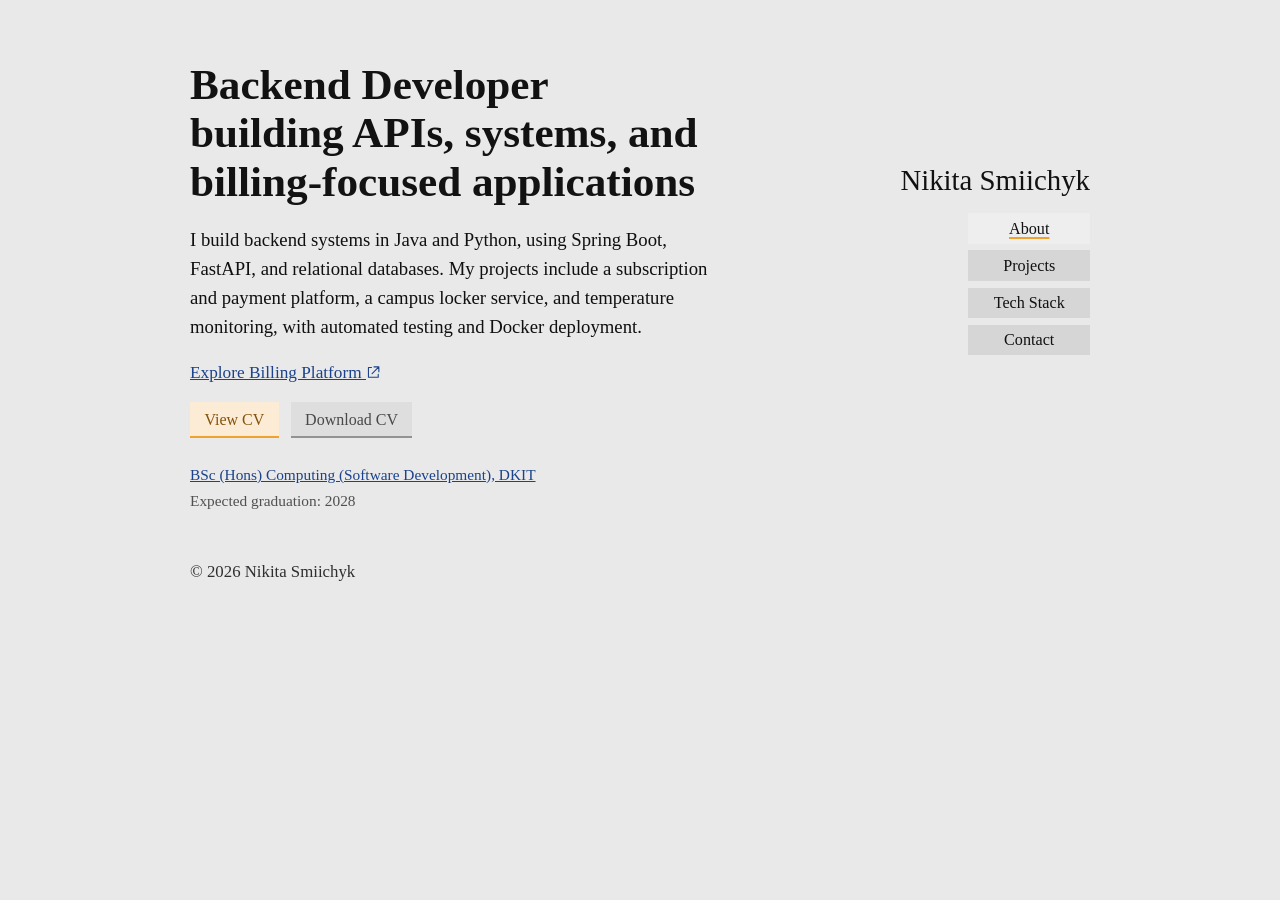
==== index.html @ d200c0a2 "Align desktop navigation with the content container" ====
<!DOCTYPE html>
<html lang="en">
<head>
    <meta charset="UTF-8"/>
    <meta content="width=device-width, initial-scale=1.0" name="viewport"/>
    <title>Nikita Smiichyk - About</title>
    <meta content="Portfolio of Nikita Smiichyk, a backend developer using Java, Python, Spring Boot, and FastAPI to build billing systems and connected applications."
          name="description"/>
    <link href="favicon.svg?v=20261107-split-n" rel="icon" type="image/svg+xml"/>
    <link href="favicon.svg?v=20261107-split-n" rel="apple-touch-icon"/>
    <link href="styles.css?v=20261107-contained-navigation" rel="stylesheet"/>
</head>
<body class="minimal-home">
<div data-navigation-src="partials/site-navigation.html" data-site-navigation></div>

<main class="minimal-layout">
    <section aria-label="About" class="minimal-section">
        <h1>
            Backend Developer<br/>
            building APIs, systems, and<br/>
            billing-focused applications
        </h1>
        <p class="minimal-lead minimal-subtitle">
            I build backend systems in Java and Python, using Spring Boot, FastAPI, and relational databases.
            My projects include a subscription and payment platform, a campus locker service, and temperature
            monitoring, with automated testing and Docker deployment.
        </p>
        <p class="featured-project-link">
            <a aria-label="Explore Billing Platform (opens in a new tab)" href="https://billing.nikitsya.dev" rel="noreferrer"
               target="_blank">Explore Billing Platform&nbsp;<svg
                    aria-hidden="true" class="external-link-icon" fill="none" focusable="false"
                    height="16" stroke="currentColor" stroke-linecap="round" stroke-linejoin="round" stroke-width="1.8"
                    viewBox="0 0 24 24" width="16" xmlns="http://www.w3.org/2000/svg">
                <path d="M9 4H4v16h16v-5M13 3h8v8M21 3 10 14"/>
            </svg>
            </a>
        </p>
        <div class="minimal-actions">
            <a class="primary-action" href="assets/cv/Nikita_Smiichyk_CV.pdf" rel="noreferrer" target="_blank">View
                CV</a>
            <a class="secondary-action" download href="assets/cv/Nikita_Smiichyk_CV.pdf">Download CV</a>
        </div>
        <div aria-label="Education" class="minimal-education">
            <p>
                <a
                        href="https://www.dkit.ie/courses/bsc-hons-in-computing-in-software-development"
                        rel="noreferrer"
                        target="_blank"
                >BSc (Hons) Computing (Software Development), DKIT</a
                >
            </p>
            <p>Expected graduation: 2028</p>
        </div>
    </section>
</main>

<footer class="minimal-footer">
    <p>© <span id="year"></span> Nikita Smiichyk</p>
</footer>

<script src="assets/js/site.js?v=20260911d"></script>
</body>
</html>
---- styles.css ----
* {
    box-sizing: border-box;
}

html,
body {
    margin: 0;
    padding: 0;
}

body.minimal-home {
    --cv-orange: #f0a22e;
    --cv-orange-ink: #845209;
    --link-colour: #1b428a;
    --link-hover-colour: #122e64;
    color: #101010;
    background: #e9e9e9;
    font-family: "Times New Roman", Times, serif;
    line-height: 1.45;
}

.minimal-layout {
    width: min(900px, calc(100% - 2rem));
    margin: 3.8rem auto 3rem;
    padding-right: 250px;
}

.minimal-section {
    padding: 0;
}

h1,
h2,
h3 {
    margin: 0 0 0.45rem;
    font-family: "Times New Roman", Times, serif;
    letter-spacing: 0;
    color: #121212;
}

h1 {
    font-size: clamp(2rem, 4vw, 2.7rem);
    max-width: 24ch;
    line-height: 1.12;
    text-wrap: balance;
}

h2 {
    font-size: clamp(1.4rem, 2.8vw, 1.8rem);
}

h3 {
    margin-top: 1.2rem;
    font-size: 1.2rem;
}

p,
li {
    max-width: 76ch;
    font-size: 1.05rem;
}

.minimal-lead {
    font-size: 1.17rem;
}

.minimal-subtitle {
    max-width: 34rem;
    margin-top: 1.2rem;
    line-height: 1.55;
}

.minimal-actions {
    display: flex;
    flex-wrap: wrap;
    align-items: center;
    gap: 0.75rem;
    margin-top: 1.05rem;
}

.primary-action,
.secondary-action {
    display: inline-flex;
    align-items: center;
    justify-content: center;
    min-height: 2.3rem;
}

.primary-action {
    padding: 0.42rem 0.9rem;
    background: #fcecd5;
    box-shadow: inset 0 -2px var(--cv-orange);
    color: var(--cv-orange-ink);
    text-decoration: none;
}

.primary-action:hover,
.primary-action:focus-visible {
    background: var(--cv-orange);
    color: #111111;
}

.secondary-action {
    padding: 0.42rem 0.9rem;
    background: #dedede;
    box-shadow: inset 0 -2px #929292;
    color: #484848;
    text-decoration: none;
}

.secondary-action:hover,
.secondary-action:focus-visible {
    background: #c8c8c8;
    color: #111111;
}

.secondary-action:focus-visible {
    outline: 2px solid #777777;
    outline-offset: 2px;
}

.featured-project-link {
    margin: 0.65rem 0 0;
    font-size: 1.08rem;
}

.external-link-icon {
    display: inline-block;
    width: 0.85em;
    height: 0.85em;
    vertical-align: -0.08em;
}

.minimal-education {
    margin-top: 1.6rem;
    color: #505050;
    font-size: 0.96rem;
}

.minimal-education p {
    margin: 0.2rem 0;
    font-size: 0.96rem;
}

.minimal-education a {
    color: var(--link-colour);
}

.stack-section h1 {
    margin-bottom: 1.5rem;
}

.stack-table {
    display: grid;
    max-width: 49rem;
    border-top: 1px solid #cfcfcf;
}

.stack-row {
    display: grid;
    grid-template-columns: minmax(8.5rem, 0.34fr) minmax(0, 1fr);
    gap: 1.2rem;
    padding: 0.82rem 0;
    border-bottom: 1px solid #cfcfcf;
}

.stack-row h3 {
    margin: 0;
    color: #2f2f2f;
    font-size: 1.03rem;
}

.stack-list {
    display: flex;
    flex-wrap: wrap;
    gap: 0.45rem 0.85rem;
    margin: 0;
    padding-left: 0;
    list-style: none;
}

.stack-list li {
    display: inline-flex;
    align-items: center;
    gap: 0.35rem;
    max-width: 100%;
}

.stack-icon {
    flex: 0 0 18px;
    width: 18px;
    height: 18px;
    object-fit: contain;
}

.projects-list {
    display: grid;
    margin-top: 1.7rem;
}

.project-entry {
    padding: 1.35rem 0 1.45rem;
    border-top: 1px solid #cfcfcf;
}

.project-heading {
    display: flex;
    flex-wrap: wrap;
    align-items: center;
    gap: 0.8rem;
}

.project-label {
    padding: 0.15rem 0.5rem;
    border-radius: 0.3rem;
    background: #f3eadc;
    color: #806039;
    font-size: 0.78rem;
    font-weight: 400;
    white-space: nowrap;
}

.project-heading h2 {
    margin: 0;
    font-size: 1.35rem;
}

.project-entry p {
    margin: 0.55rem 0 0;
}

.project-number {
    display: inline-flex;
    align-items: center;
    justify-content: center;
    flex: 0 0 auto;
    width: 2.1rem;
    height: 2.1rem;
    background: var(--cv-orange);
    color: #121212;
    font-size: 0.88rem;
    font-weight: 700;
}

.project-summary {
    color: #262626;
    font-size: 1.12rem;
    line-height: 1.45;
}

.project-tech {
    color: #4d4d4d;
}

.project-contribution {
    color: #383838;
}

.project-decisions-heading {
    width: fit-content;
    margin: 0.85rem 0 0;
    padding: 0.12rem 0.4rem;
    background: #dedede;
    font-size: 1rem;
}

.project-decisions {
    display: grid;
    gap: 0.3rem;
    margin-top: 0.35rem;
}

.project-details {
    margin-top: 0.9rem;
}

.project-details summary {
    width: fit-content;
    padding: 0.18rem 0.55rem;
    border-radius: 0.3rem;
    background: #dedede;
    color: #505050;
    font-size: 0.9rem;
    line-height: 1.4;
    cursor: pointer;
}

.project-details summary:hover {
    background: #d4d4d4;
}

.project-details summary:focus-visible {
    outline: 2px solid #777777;
    outline-offset: 3px;
}

.project-details[open] summary {
    margin-bottom: 0.65rem;
}

.project-screenshot {
    margin: 0.8rem 0 1rem;
}

.project-screenshot a {
    display: block;
}

.project-screenshot img {
    display: block;
    width: 100%;
    height: auto;
    border-radius: 0.3rem;
}

.project-screenshot-mobile {
    max-width: 19.5rem;
}

.project-screenshot figcaption {
    margin-top: 0.4rem;
    color: #606060;
    font-size: 0.85rem;
}

.project-links {
    display: flex;
    flex-wrap: wrap;
    gap: 0.35rem 1rem;
    margin-top: 0.75rem;
}

.contact-lead {
    margin-bottom: 1.35rem;
}

.contact-table {
    display: grid;
    max-width: 42rem;
    border-top: 1px solid #cfcfcf;
}

.contact-row {
    display: grid;
    grid-template-columns: minmax(7rem, 0.32fr) minmax(0, 1fr);
    gap: 1.2rem;
    padding: 0.82rem 0;
    border-bottom: 1px solid #cfcfcf;
}

.contact-row h3,
.contact-row p {
    margin: 0;
}

.contact-row h3 {
    display: flex;
    align-items: center;
    gap: 0.4rem;
    color: #2f2f2f;
    font-size: 1.03rem;
}

.contact-icon {
    flex: 0 0 18px;
    width: 18px;
    height: 18px;
    object-fit: contain;
}

.contact-links {
    display: flex;
    flex-wrap: wrap;
    gap: 0.35rem 1rem;
}

ul {
    margin: 0.6rem 0 0;
    padding-left: 1.2rem;
}

a {
    color: var(--link-colour);
    font-weight: 400;
    text-decoration: underline;
}

a:hover,
a:focus-visible {
    color: var(--link-hover-colour);
}

.minimal-nav {
    position: fixed;
    top: 10rem;
    right: max(1rem, calc((100% - 900px) / 2));
    width: 210px;
    display: flex;
    flex-direction: column;
    align-items: flex-end;
    gap: 0.42rem;
    text-align: right;
    font-size: 1.01rem;
}

.minimal-nav a {
    display: inline-flex;
    width: 7.6rem;
    justify-content: center;
    padding: 0.22rem 0.58rem;
    border: none;
    border-radius: 0;
    background: #d6d6d6;
    color: #111111;
    text-decoration: none;
}

.minimal-nav a:hover,
.minimal-nav a:focus-visible {
    background: #dfdfdf;
}

.primary-action:focus-visible,
.minimal-nav a:focus-visible {
    outline: 2px solid var(--cv-orange-ink);
    outline-offset: 2px;
}

.minimal-nav a:active {
    background: #ececec;
}

.minimal-nav a[aria-current="page"] {
    color: #111111;
    text-decoration: underline var(--cv-orange) 2px;
    text-underline-offset: 0.2em;
    pointer-events: none;
    background: #eeeeee;
}

.minimal-name {
    margin: 0 0 0.3rem;
    color: #111111;
    font-size: 1.8rem;
}

.minimal-footer {
    width: min(900px, calc(100% - 2rem));
    margin: 0 auto 1.6rem;
    color: #2f2f2f;
    padding-right: 250px;
    font-size: 0.95rem;
}

@media (max-width: 980px) {
    .minimal-layout,
    .minimal-footer {
        padding-right: 0;
    }

    .minimal-nav {
        position: static;
        width: min(900px, calc(100% - 2rem));
        margin: 1rem auto 1.6rem;
        flex-direction: row;
        flex-wrap: wrap;
        align-items: flex-start;
        text-align: left;
        gap: 0.28rem;
    }

    .minimal-nav a {
        width: auto;
        min-width: 0;
        padding: 0.22rem 0.58rem;
    }

    .minimal-name {
        width: 100%;
        margin-bottom: 0.18rem;
    }

    .minimal-layout {
        margin-top: 1.8rem;
    }

}

@media (max-width: 640px) {
    h1 {
        max-width: none;
        line-height: 1.08;
    }

    .minimal-subtitle {
        max-width: none;
    }

    .minimal-nav {
        gap: 0.25rem;
    }

    .minimal-nav a {
        padding: 0.2rem 0.44rem;
        font-size: 0.94rem;
    }

    .stack-row {
        grid-template-columns: 1fr;
        gap: 0.35rem;
        padding: 0.9rem 0;
    }

    .contact-row {
        grid-template-columns: 1fr;
        gap: 0.35rem;
        padding: 0.9rem 0;
    }
}

@media (max-width: 380px) {
    .minimal-nav {
        gap: 0.18rem;
    }

    .minimal-nav a {
        padding: 0.18rem 0.26rem;
        font-size: 0.92rem;
    }
}
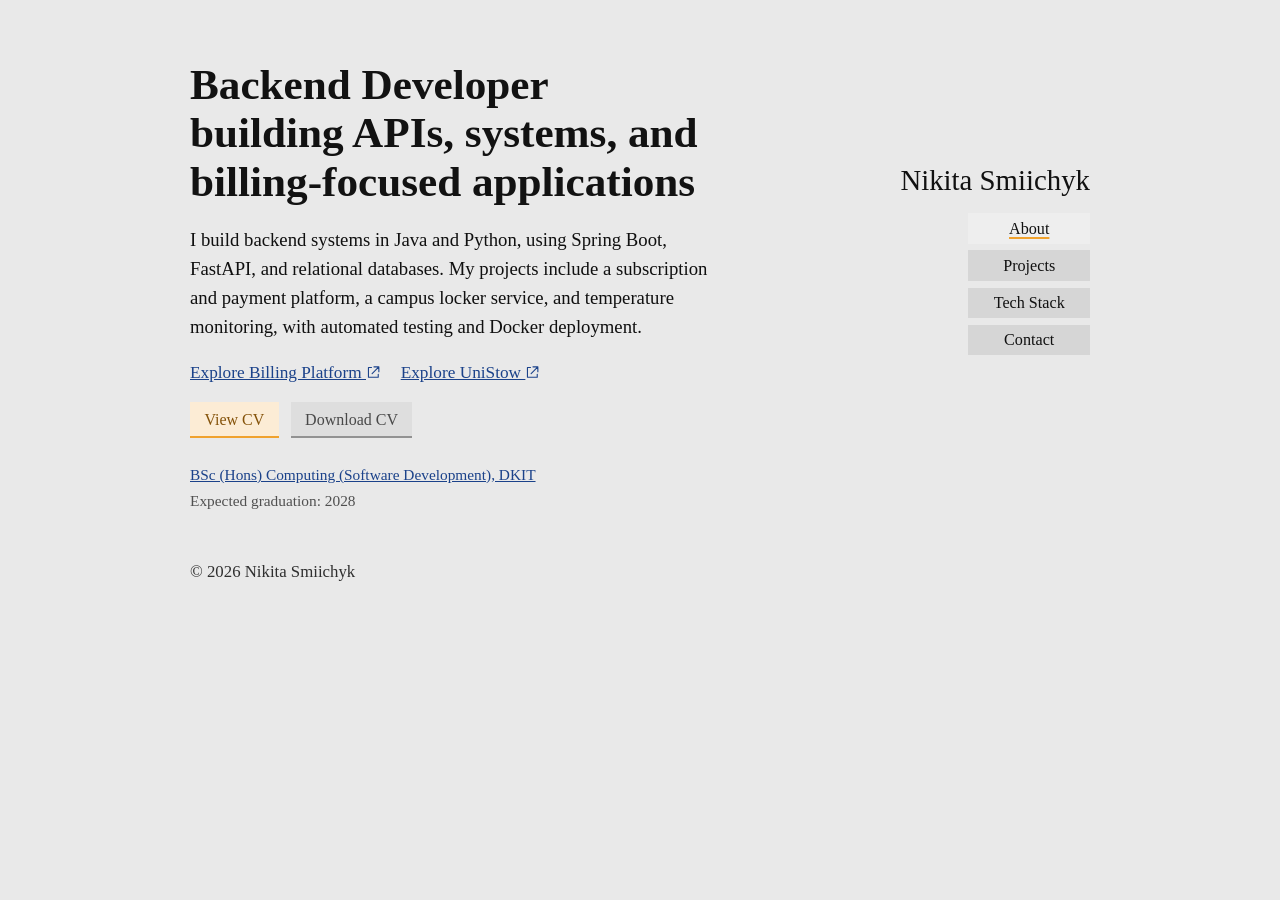
==== commit 08d3e15c: "Add UniStow to featured homepage links" ====
--- a/index.html
+++ b/index.html
@@ -8,7 +8,7 @@
           name="description"/>
     <link href="favicon.svg?v=20261107-split-n" rel="icon" type="image/svg+xml"/>
     <link href="favicon.svg?v=20261107-split-n" rel="apple-touch-icon"/>
-    <link href="styles.css?v=20261107-contained-navigation" rel="stylesheet"/>
+    <link href="styles.css?v=20261124-featured-projects" rel="stylesheet"/>
 </head>
 <body class="minimal-home">
 <div data-navigation-src="partials/site-navigation.html" data-site-navigation></div>
@@ -25,9 +25,19 @@
             My projects include a subscription and payment platform, a campus locker service, and temperature
             monitoring, with automated testing and Docker deployment.
         </p>
-        <p class="featured-project-link">
-            <a aria-label="Explore Billing Platform (opens in a new tab)" href="https://billing.nikitsya.dev" rel="noreferrer"
+        <p class="featured-project-links">
+            <a aria-label="Explore Billing Platform (opens in a new tab)" href="https://billing.nikitsya.dev"
+               rel="noreferrer"
                target="_blank">Explore Billing Platform&nbsp;<svg
+                    aria-hidden="true" class="external-link-icon" fill="none" focusable="false"
+                    height="16" stroke="currentColor" stroke-linecap="round" stroke-linejoin="round" stroke-width="1.8"
+                    viewBox="0 0 24 24" width="16" xmlns="http://www.w3.org/2000/svg">
+                <path d="M9 4H4v16h16v-5M13 3h8v8M21 3 10 14"/>
+            </svg>
+            </a>
+            <a aria-label="Explore UniStow (opens in a new tab)" href="https://unistow.app"
+               rel="noreferrer"
+               target="_blank">Explore UniStow&nbsp;<svg
                     aria-hidden="true" class="external-link-icon" fill="none" focusable="false"
                     height="16" stroke="currentColor" stroke-linecap="round" stroke-linejoin="round" stroke-width="1.8"
                     viewBox="0 0 24 24" width="16" xmlns="http://www.w3.org/2000/svg">
--- a/styles.css
+++ b/styles.css
@@ -119,7 +119,10 @@
     outline-offset: 2px;
 }
 
-.featured-project-link {
+.featured-project-links {
+    display: flex;
+    flex-wrap: wrap;
+    gap: 0.4rem 1.25rem;
     margin: 0.65rem 0 0;
     font-size: 1.08rem;
 }
@@ -223,6 +226,27 @@
 .project-heading h2 {
     margin: 0;
     font-size: 1.35rem;
+}
+
+.project-stack {
+    display: flex;
+    flex-wrap: wrap;
+    align-items: center;
+    gap: 0.65rem 0.8rem;
+    margin: 0.75rem 0 0.85rem;
+    padding: 0;
+    list-style: none;
+}
+
+.project-stack li {
+    display: flex;
+}
+
+.project-stack img {
+    display: block;
+    width: 22px;
+    height: 22px;
+    object-fit: contain;
 }
 
 .project-entry p {
@@ -330,35 +354,58 @@
     margin-top: 0.75rem;
 }
 
+.contact-section {
+    max-width: 34rem;
+}
+
 .contact-lead {
-    margin-bottom: 1.35rem;
-}
-
-.contact-table {
-    display: grid;
-    max-width: 42rem;
-    border-top: 1px solid #cfcfcf;
-}
-
-.contact-row {
-    display: grid;
-    grid-template-columns: minmax(7rem, 0.32fr) minmax(0, 1fr);
-    gap: 1.2rem;
-    padding: 0.82rem 0;
-    border-bottom: 1px solid #cfcfcf;
-}
-
-.contact-row h3,
-.contact-row p {
-    margin: 0;
-}
-
-.contact-row h3 {
-    display: flex;
-    align-items: center;
-    gap: 0.4rem;
-    color: #2f2f2f;
-    font-size: 1.03rem;
+    margin-bottom: 1.4rem;
+    color: #505050;
+}
+
+.contact-email {
+    display: inline-flex;
+    align-items: center;
+    gap: 0.7rem;
+    max-width: 100%;
+    min-height: 44px;
+    font-size: clamp(1.15rem, 2.6vw, 1.65rem);
+    line-height: 1.35;
+    text-underline-offset: 0.2em;
+    text-decoration-thickness: 1px;
+}
+
+.contact-email span {
+    min-width: 0;
+    overflow-wrap: anywhere;
+}
+
+.contact-profiles {
+    display: flex;
+    flex-wrap: wrap;
+    gap: 0.4rem 1.5rem;
+    margin: 1rem 0 0;
+    padding: 0;
+    list-style: none;
+}
+
+.contact-profile {
+    display: inline-flex;
+    align-items: center;
+    gap: 0.45rem;
+    min-height: 44px;
+    text-underline-offset: 0.18em;
+}
+
+.contact-email,
+.contact-profile {
+    transition: color 160ms ease, text-decoration-color 160ms ease;
+}
+
+.contact-email:focus-visible,
+.contact-profile:focus-visible {
+    outline: 2px solid var(--link-colour);
+    outline-offset: 4px;
 }
 
 .contact-icon {
@@ -368,10 +415,30 @@
     object-fit: contain;
 }
 
-.contact-links {
-    display: flex;
-    flex-wrap: wrap;
-    gap: 0.35rem 1rem;
+.contact-email .contact-icon {
+    flex-basis: 24px;
+    width: 24px;
+    height: 24px;
+}
+
+.contact-cv {
+    display: flex;
+    flex-wrap: wrap;
+    gap: 0.75rem;
+    margin-top: 1.8rem;
+    padding-top: 1.5rem;
+    border-top: 1px solid #cfcfcf;
+}
+
+.contact-cv a {
+    min-height: 44px;
+}
+
+@media (prefers-reduced-motion: reduce) {
+    .contact-email,
+    .contact-profile {
+        transition: none;
+    }
 }
 
 ul {
@@ -511,11 +578,6 @@
         padding: 0.9rem 0;
     }
 
-    .contact-row {
-        grid-template-columns: 1fr;
-        gap: 0.35rem;
-        padding: 0.9rem 0;
-    }
 }
 
 @media (max-width: 380px) {
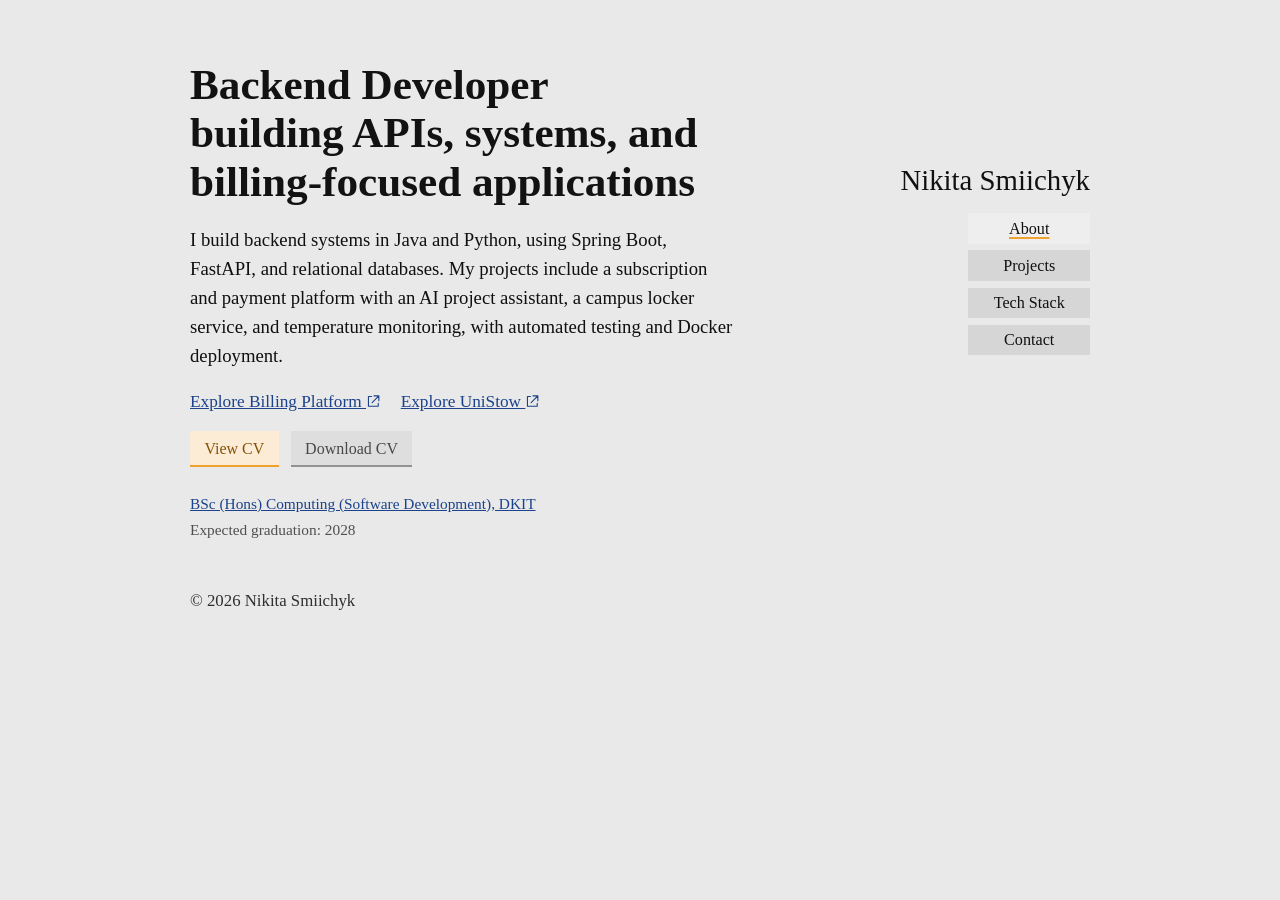
==== commit 1ad47db8: "Showcase Billing Platform's AI assistant" ====
--- a/index.html
+++ b/index.html
@@ -4,11 +4,12 @@
     <meta charset="UTF-8"/>
     <meta content="width=device-width, initial-scale=1.0" name="viewport"/>
     <title>Nikita Smiichyk - About</title>
-    <meta content="Portfolio of Nikita Smiichyk, a backend developer using Java, Python, Spring Boot, and FastAPI to build billing systems and connected applications."
-          name="description"/>
+    <meta
+        content="Portfolio of Nikita Smiichyk, a backend developer using Java, Python, Spring Boot, and FastAPI to build billing systems and connected applications."
+        name="description"/>
     <link href="favicon.svg?v=20261107-split-n" rel="icon" type="image/svg+xml"/>
     <link href="favicon.svg?v=20261107-split-n" rel="apple-touch-icon"/>
-    <link href="styles.css?v=20261124-featured-projects" rel="stylesheet"/>
+    <link href="assets/css/site.css?v=20261124" rel="stylesheet"/>
 </head>
 <body class="minimal-home">
 <div data-navigation-src="partials/site-navigation.html" data-site-navigation></div>
@@ -22,25 +23,25 @@
         </h1>
         <p class="minimal-lead minimal-subtitle">
             I build backend systems in Java and Python, using Spring Boot, FastAPI, and relational databases.
-            My projects include a subscription and payment platform, a campus locker service, and temperature
-            monitoring, with automated testing and Docker deployment.
+            My projects include a subscription and payment platform with an AI project assistant, a campus locker
+            service, and temperature monitoring, with automated testing and Docker deployment.
         </p>
         <p class="featured-project-links">
             <a aria-label="Explore Billing Platform (opens in a new tab)" href="https://billing.nikitsya.dev"
                rel="noreferrer"
                target="_blank">Explore Billing Platform&nbsp;<svg
-                    aria-hidden="true" class="external-link-icon" fill="none" focusable="false"
-                    height="16" stroke="currentColor" stroke-linecap="round" stroke-linejoin="round" stroke-width="1.8"
-                    viewBox="0 0 24 24" width="16" xmlns="http://www.w3.org/2000/svg">
+                aria-hidden="true" class="external-link-icon" fill="none" focusable="false"
+                height="16" stroke="currentColor" stroke-linecap="round" stroke-linejoin="round" stroke-width="1.8"
+                viewBox="0 0 24 24" width="16" xmlns="http://www.w3.org/2000/svg">
                 <path d="M9 4H4v16h16v-5M13 3h8v8M21 3 10 14"/>
             </svg>
             </a>
             <a aria-label="Explore UniStow (opens in a new tab)" href="https://unistow.app"
                rel="noreferrer"
                target="_blank">Explore UniStow&nbsp;<svg
-                    aria-hidden="true" class="external-link-icon" fill="none" focusable="false"
-                    height="16" stroke="currentColor" stroke-linecap="round" stroke-linejoin="round" stroke-width="1.8"
-                    viewBox="0 0 24 24" width="16" xmlns="http://www.w3.org/2000/svg">
+                aria-hidden="true" class="external-link-icon" fill="none" focusable="false"
+                height="16" stroke="currentColor" stroke-linecap="round" stroke-linejoin="round" stroke-width="1.8"
+                viewBox="0 0 24 24" width="16" xmlns="http://www.w3.org/2000/svg">
                 <path d="M9 4H4v16h16v-5M13 3h8v8M21 3 10 14"/>
             </svg>
             </a>
@@ -53,9 +54,9 @@
         <div aria-label="Education" class="minimal-education">
             <p>
                 <a
-                        href="https://www.dkit.ie/courses/bsc-hons-in-computing-in-software-development"
-                        rel="noreferrer"
-                        target="_blank"
+                    href="https://www.dkit.ie/courses/bsc-hons-in-computing-in-software-development"
+                    rel="noreferrer"
+                    target="_blank"
                 >BSc (Hons) Computing (Software Development), DKIT</a
                 >
             </p>
--- a/assets/css/site.css
+++ b/assets/css/site.css
@@ -0,0 +1,608 @@
+* {
+    box-sizing: border-box;
+}
+
+html,
+body {
+    margin: 0;
+    padding: 0;
+}
+
+body.minimal-home {
+    --cv-orange: #f0a22e;
+    --cv-orange-ink: #845209;
+    --link-colour: #1b428a;
+    --link-hover-colour: #122e64;
+    color: #101010;
+    background: #e9e9e9;
+    font-family: "Times New Roman", Times, serif;
+    line-height: 1.45;
+}
+
+.minimal-layout {
+    width: min(900px, calc(100% - 2rem));
+    margin: 3.8rem auto 3rem;
+    padding-right: 250px;
+}
+
+.minimal-section {
+    padding: 0;
+}
+
+h1,
+h2,
+h3 {
+    margin: 0 0 0.45rem;
+    font-family: "Times New Roman", Times, serif;
+    letter-spacing: 0;
+    color: #121212;
+}
+
+h1 {
+    font-size: clamp(2rem, 4vw, 2.7rem);
+    max-width: 24ch;
+    line-height: 1.12;
+    text-wrap: balance;
+}
+
+h2 {
+    font-size: clamp(1.4rem, 2.8vw, 1.8rem);
+}
+
+h3 {
+    margin-top: 1.2rem;
+    font-size: 1.2rem;
+}
+
+p,
+li {
+    max-width: 76ch;
+    font-size: 1.05rem;
+}
+
+.minimal-lead {
+    font-size: 1.17rem;
+}
+
+.minimal-subtitle {
+    max-width: 34rem;
+    margin-top: 1.2rem;
+    line-height: 1.55;
+}
+
+.minimal-actions {
+    display: flex;
+    flex-wrap: wrap;
+    align-items: center;
+    gap: 0.75rem;
+    margin-top: 1.05rem;
+}
+
+.primary-action,
+.secondary-action {
+    display: inline-flex;
+    align-items: center;
+    justify-content: center;
+    min-height: 2.3rem;
+}
+
+.primary-action {
+    padding: 0.42rem 0.9rem;
+    background: #fcecd5;
+    box-shadow: inset 0 -2px var(--cv-orange);
+    color: var(--cv-orange-ink);
+    text-decoration: none;
+}
+
+.primary-action:hover,
+.primary-action:focus-visible {
+    background: var(--cv-orange);
+    color: #111111;
+}
+
+.secondary-action {
+    padding: 0.42rem 0.9rem;
+    background: #dedede;
+    box-shadow: inset 0 -2px #929292;
+    color: #484848;
+    text-decoration: none;
+}
+
+.secondary-action:hover,
+.secondary-action:focus-visible {
+    background: #c8c8c8;
+    color: #111111;
+}
+
+.secondary-action:focus-visible {
+    outline: 2px solid #777777;
+    outline-offset: 2px;
+}
+
+.featured-project-links {
+    display: flex;
+    flex-wrap: wrap;
+    gap: 0.4rem 1.25rem;
+    margin: 0.65rem 0 0;
+    font-size: 1.08rem;
+}
+
+.external-link-icon {
+    display: inline-block;
+    width: 0.85em;
+    height: 0.85em;
+    vertical-align: -0.08em;
+}
+
+.minimal-education {
+    margin-top: 1.6rem;
+    color: #505050;
+    font-size: 0.96rem;
+}
+
+.minimal-education p {
+    margin: 0.2rem 0;
+    font-size: 0.96rem;
+}
+
+.minimal-education a {
+    color: var(--link-colour);
+}
+
+.stack-section h1 {
+    margin-bottom: 1.5rem;
+}
+
+.stack-table {
+    display: grid;
+    max-width: 49rem;
+    border-top: 1px solid #cfcfcf;
+}
+
+.stack-row {
+    display: grid;
+    grid-template-columns: minmax(8.5rem, 0.34fr) minmax(0, 1fr);
+    gap: 1.2rem;
+    padding: 0.82rem 0;
+    border-bottom: 1px solid #cfcfcf;
+}
+
+.stack-row h3 {
+    margin: 0;
+    color: #2f2f2f;
+    font-size: 1.03rem;
+}
+
+.stack-list {
+    display: flex;
+    flex-wrap: wrap;
+    gap: 0.45rem 0.85rem;
+    margin: 0;
+    padding-left: 0;
+    list-style: none;
+}
+
+.stack-list li {
+    display: inline-flex;
+    align-items: center;
+    gap: 0.35rem;
+    max-width: 100%;
+}
+
+.stack-icon {
+    flex: 0 0 18px;
+    width: 18px;
+    height: 18px;
+    object-fit: contain;
+}
+
+.projects-list {
+    display: grid;
+    grid-template-columns: minmax(0, 1fr);
+    margin-top: 1.7rem;
+}
+
+.project-entry {
+    padding: 1.35rem 0 1.45rem;
+    border-top: 1px solid #cfcfcf;
+}
+
+.project-heading {
+    display: flex;
+    flex-wrap: wrap;
+    align-items: center;
+    gap: 0.8rem;
+}
+
+.project-label {
+    padding: 0.15rem 0.5rem;
+    border-radius: 0.3rem;
+    background: #f3eadc;
+    color: #806039;
+    font-size: 0.78rem;
+    font-weight: 400;
+    white-space: nowrap;
+}
+
+.project-heading h2 {
+    margin: 0;
+    font-size: 1.35rem;
+}
+
+.project-stack {
+    display: flex;
+    flex-wrap: wrap;
+    align-items: center;
+    gap: 0.65rem 0.8rem;
+    margin: 0.75rem 0 0.85rem;
+    padding: 0;
+    list-style: none;
+}
+
+.project-stack li {
+    display: flex;
+}
+
+.project-stack img {
+    display: block;
+    width: 22px;
+    height: 22px;
+    object-fit: contain;
+}
+
+.project-entry p {
+    margin: 0.55rem 0 0;
+}
+
+.project-number {
+    display: inline-flex;
+    align-items: center;
+    justify-content: center;
+    flex: 0 0 auto;
+    width: 2.1rem;
+    height: 2.1rem;
+    background: var(--cv-orange);
+    color: #121212;
+    font-size: 0.88rem;
+    font-weight: 700;
+}
+
+.project-summary {
+    color: #262626;
+    font-size: 1.12rem;
+    line-height: 1.45;
+}
+
+.project-tech {
+    color: #4d4d4d;
+}
+
+.project-contribution {
+    color: #383838;
+}
+
+.project-decisions-heading {
+    width: fit-content;
+    margin: 0.85rem 0 0;
+    padding: 0.12rem 0.4rem;
+    background: #dedede;
+    font-size: 1rem;
+}
+
+.project-decisions {
+    display: grid;
+    gap: 0.3rem;
+    margin-top: 0.35rem;
+}
+
+.project-details {
+    margin-top: 0.9rem;
+}
+
+.project-details summary {
+    width: fit-content;
+    padding: 0.18rem 0.55rem;
+    border-radius: 0.3rem;
+    background: #dedede;
+    color: #505050;
+    font-size: 0.9rem;
+    line-height: 1.4;
+    cursor: pointer;
+}
+
+.project-details summary:hover {
+    background: #d4d4d4;
+}
+
+.project-details summary:focus-visible {
+    outline: 2px solid #777777;
+    outline-offset: 3px;
+}
+
+.project-details[open] summary {
+    margin-bottom: 0.65rem;
+}
+
+.project-screenshot {
+    margin: 0.8rem 0 1rem;
+}
+
+.project-screenshot a {
+    display: block;
+}
+
+.project-screenshot img {
+    display: block;
+    width: 100%;
+    height: auto;
+    border-radius: 0.3rem;
+}
+
+.project-screenshot-mobile {
+    max-width: 19.5rem;
+}
+
+.project-screenshot-gallery {
+    display: grid;
+    grid-template-columns: repeat(auto-fit, minmax(min(100%, 15rem), 1fr));
+    align-items: start;
+    gap: 1.25rem 1rem;
+    max-width: 40rem;
+    margin: 0.8rem 0 1rem;
+}
+
+.project-screenshot-gallery .project-screenshot {
+    min-width: 0;
+    width: 100%;
+    margin: 0;
+}
+
+.project-screenshot figcaption {
+    margin-top: 0.4rem;
+    color: #606060;
+    font-size: 0.85rem;
+}
+
+.project-links {
+    display: flex;
+    flex-wrap: wrap;
+    gap: 0.35rem 1rem;
+    margin-top: 0.75rem;
+}
+
+.contact-section {
+    max-width: 34rem;
+}
+
+.contact-lead {
+    margin-bottom: 1.4rem;
+    color: #505050;
+}
+
+.contact-email {
+    display: inline-flex;
+    align-items: center;
+    gap: 0.7rem;
+    max-width: 100%;
+    min-height: 44px;
+    font-size: clamp(1.15rem, 2.6vw, 1.65rem);
+    line-height: 1.35;
+    text-underline-offset: 0.2em;
+    text-decoration-thickness: 1px;
+}
+
+.contact-email span {
+    min-width: 0;
+    overflow-wrap: anywhere;
+}
+
+.contact-profiles {
+    display: flex;
+    flex-wrap: wrap;
+    gap: 0.4rem 1.5rem;
+    margin: 1rem 0 0;
+    padding: 0;
+    list-style: none;
+}
+
+.contact-profile {
+    display: inline-flex;
+    align-items: center;
+    gap: 0.45rem;
+    min-height: 44px;
+    text-underline-offset: 0.18em;
+}
+
+.contact-email,
+.contact-profile {
+    transition: color 160ms ease, text-decoration-color 160ms ease;
+}
+
+.contact-email:focus-visible,
+.contact-profile:focus-visible {
+    outline: 2px solid var(--link-colour);
+    outline-offset: 4px;
+}
+
+.contact-icon {
+    flex: 0 0 18px;
+    width: 18px;
+    height: 18px;
+    object-fit: contain;
+}
+
+.contact-email .contact-icon {
+    flex-basis: 24px;
+    width: 24px;
+    height: 24px;
+}
+
+.contact-cv {
+    display: flex;
+    flex-wrap: wrap;
+    gap: 0.75rem;
+    margin-top: 1.8rem;
+    padding-top: 1.5rem;
+    border-top: 1px solid #cfcfcf;
+}
+
+.contact-cv a {
+    min-height: 44px;
+}
+
+@media (prefers-reduced-motion: reduce) {
+    .contact-email,
+    .contact-profile {
+        transition: none;
+    }
+}
+
+ul {
+    margin: 0.6rem 0 0;
+    padding-left: 1.2rem;
+}
+
+a {
+    color: var(--link-colour);
+    font-weight: 400;
+    text-decoration: underline;
+}
+
+a:hover,
+a:focus-visible {
+    color: var(--link-hover-colour);
+}
+
+.minimal-nav {
+    position: fixed;
+    top: 10rem;
+    right: max(1rem, calc((100% - 900px) / 2));
+    width: 210px;
+    display: flex;
+    flex-direction: column;
+    align-items: flex-end;
+    gap: 0.42rem;
+    text-align: right;
+    font-size: 1.01rem;
+}
+
+.minimal-nav a {
+    display: inline-flex;
+    width: 7.6rem;
+    justify-content: center;
+    padding: 0.22rem 0.58rem;
+    border: none;
+    border-radius: 0;
+    background: #d6d6d6;
+    color: #111111;
+    text-decoration: none;
+}
+
+.minimal-nav a:hover,
+.minimal-nav a:focus-visible {
+    background: #dfdfdf;
+}
+
+.primary-action:focus-visible,
+.minimal-nav a:focus-visible {
+    outline: 2px solid var(--cv-orange-ink);
+    outline-offset: 2px;
+}
+
+.minimal-nav a:active {
+    background: #ececec;
+}
+
+.minimal-nav a[aria-current="page"] {
+    color: #111111;
+    text-decoration: underline var(--cv-orange) 2px;
+    text-underline-offset: 0.2em;
+    pointer-events: none;
+    background: #eeeeee;
+}
+
+.minimal-name {
+    margin: 0 0 0.3rem;
+    color: #111111;
+    font-size: 1.8rem;
+}
+
+.minimal-footer {
+    width: min(900px, calc(100% - 2rem));
+    margin: 0 auto 1.6rem;
+    color: #2f2f2f;
+    padding-right: 250px;
+    font-size: 0.95rem;
+}
+
+@media (max-width: 980px) {
+    .minimal-layout,
+    .minimal-footer {
+        padding-right: 0;
+    }
+
+    .minimal-nav {
+        position: static;
+        width: min(900px, calc(100% - 2rem));
+        margin: 1rem auto 1.6rem;
+        flex-direction: row;
+        flex-wrap: wrap;
+        align-items: flex-start;
+        text-align: left;
+        gap: 0.28rem;
+    }
+
+    .minimal-nav a {
+        width: auto;
+        min-width: 0;
+        padding: 0.22rem 0.58rem;
+    }
+
+    .minimal-name {
+        width: 100%;
+        margin-bottom: 0.18rem;
+    }
+
+    .minimal-layout {
+        margin-top: 1.8rem;
+    }
+
+}
+
+@media (max-width: 640px) {
+    h1 {
+        max-width: none;
+        line-height: 1.08;
+    }
+
+    .minimal-subtitle {
+        max-width: none;
+    }
+
+    .minimal-nav {
+        gap: 0.25rem;
+    }
+
+    .minimal-nav a {
+        padding: 0.2rem 0.44rem;
+        font-size: 0.94rem;
+    }
+
+    .stack-row {
+        grid-template-columns: 1fr;
+        gap: 0.35rem;
+        padding: 0.9rem 0;
+    }
+
+}
+
+@media (max-width: 380px) {
+    .minimal-nav {
+        gap: 0.18rem;
+    }
+
+    .minimal-nav a {
+        padding: 0.18rem 0.26rem;
+        font-size: 0.92rem;
+    }
+}
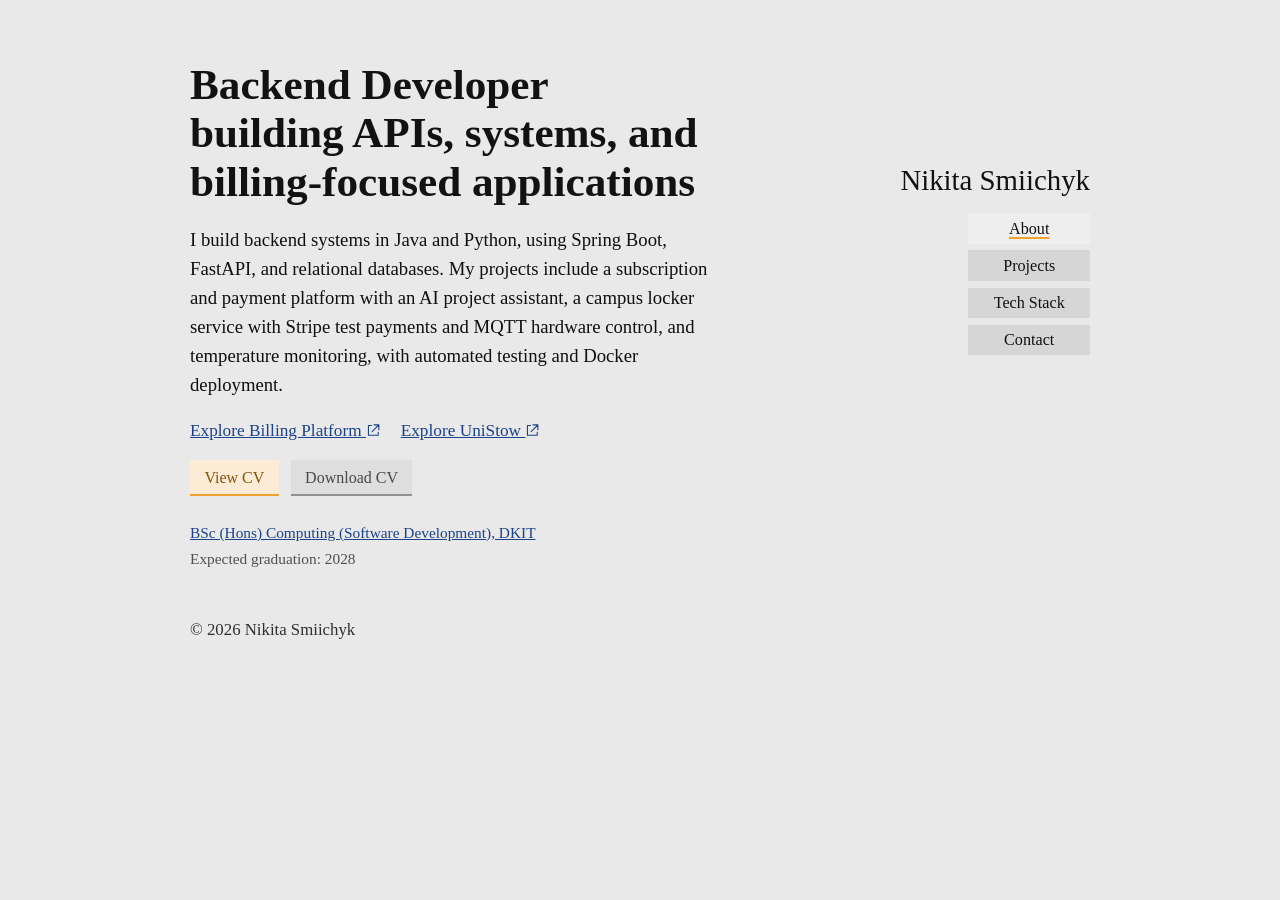
==== commit 5e9e8a4c: "Update UniStow descriptions for MQTT and billing" ====
--- a/index.html
+++ b/index.html
@@ -24,7 +24,8 @@
         <p class="minimal-lead minimal-subtitle">
             I build backend systems in Java and Python, using Spring Boot, FastAPI, and relational databases.
             My projects include a subscription and payment platform with an AI project assistant, a campus locker
-            service, and temperature monitoring, with automated testing and Docker deployment.
+            service with Stripe test payments and MQTT hardware control, and temperature monitoring, with automated
+            testing and Docker deployment.
         </p>
         <p class="featured-project-links">
             <a aria-label="Explore Billing Platform (opens in a new tab)" href="https://billing.nikitsya.dev"
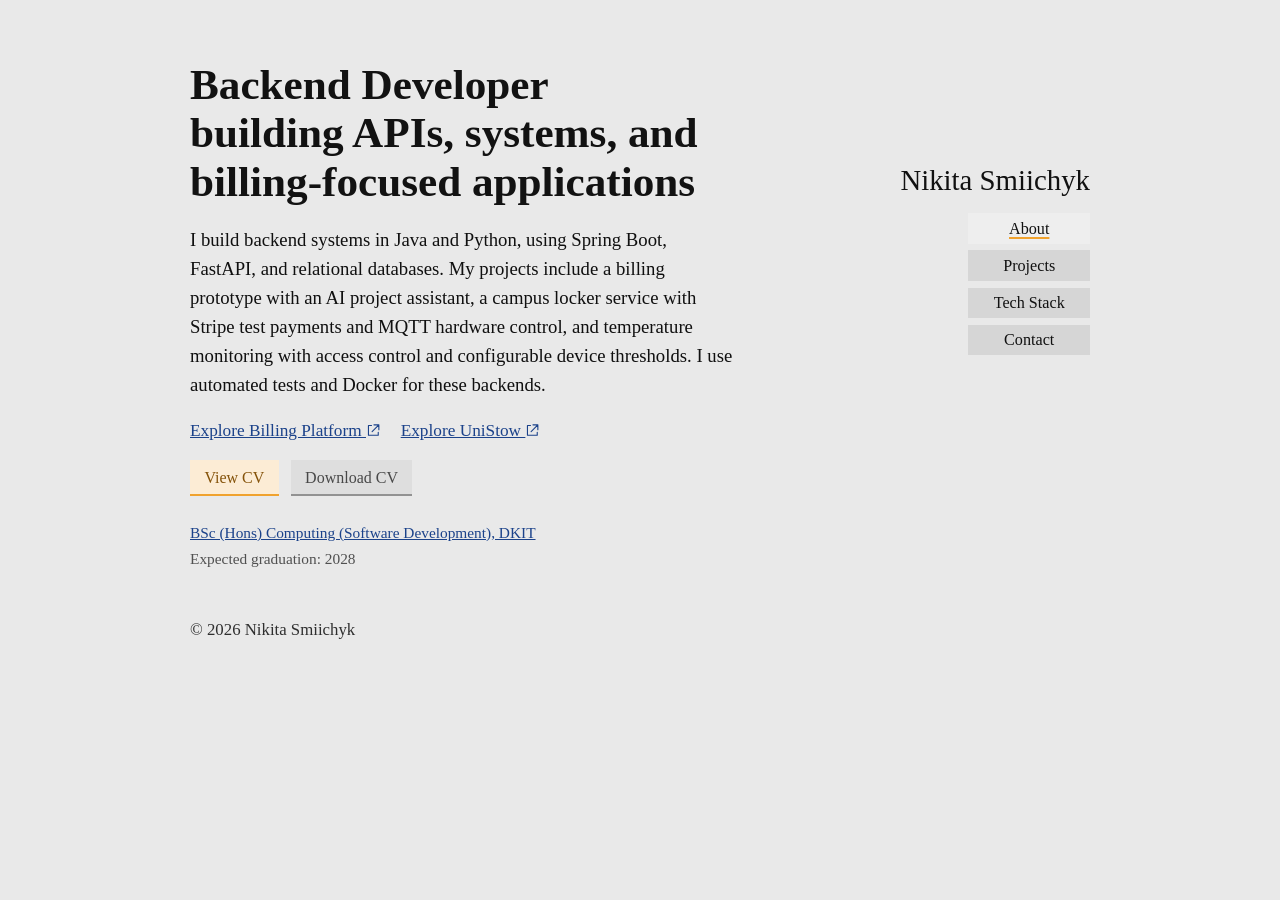
==== commit 09a9bb20: "Refresh projects, CV and TempSafe screenshots" ====
--- a/index.html
+++ b/index.html
@@ -23,9 +23,9 @@
         </h1>
         <p class="minimal-lead minimal-subtitle">
             I build backend systems in Java and Python, using Spring Boot, FastAPI, and relational databases.
-            My projects include a subscription and payment platform with an AI project assistant, a campus locker
-            service with Stripe test payments and MQTT hardware control, and temperature monitoring, with automated
-            testing and Docker deployment.
+            My projects include a billing prototype with an AI project assistant, a campus locker service with
+            Stripe test payments and MQTT hardware control, and temperature monitoring with access control and
+            configurable device thresholds. I use automated tests and Docker for these backends.
         </p>
         <p class="featured-project-links">
             <a aria-label="Explore Billing Platform (opens in a new tab)" href="https://billing.nikitsya.dev"
